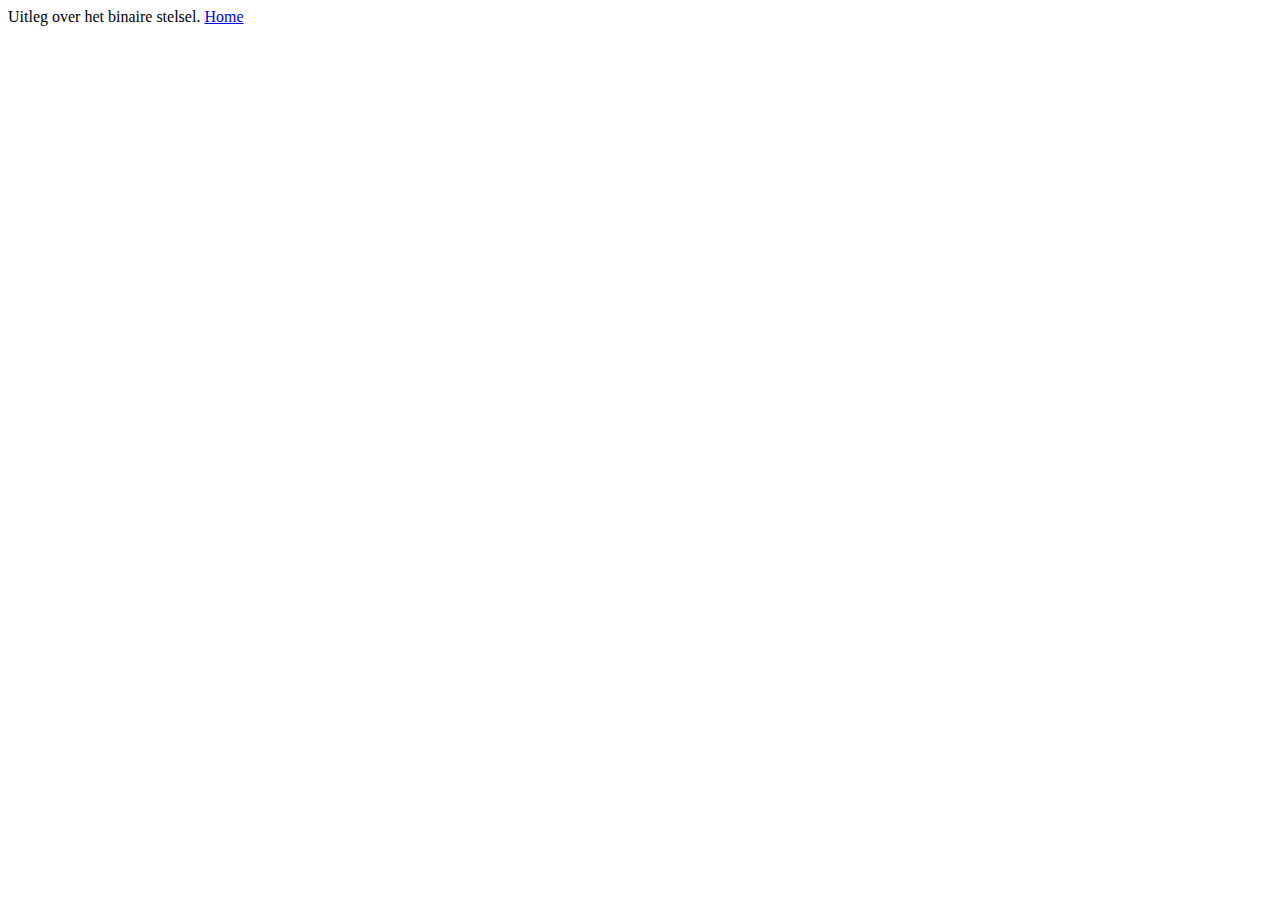
==== binairstelsel.html @ 329739df "link toevoeging" ====
<!DOCTYPE html> <!-- dit is de homepage van mijn site-->
<html> <!-- dit is het html element -->
  <head>
    <title>Het eerste begin</title>
    <meta charset="utf-8"> 
  </head>
  <body>
    Uitleg over het binaire stelsel.

    <a href="index.html">Home</a> <!-- link terug naar de homepage -->
  </body>
</html>
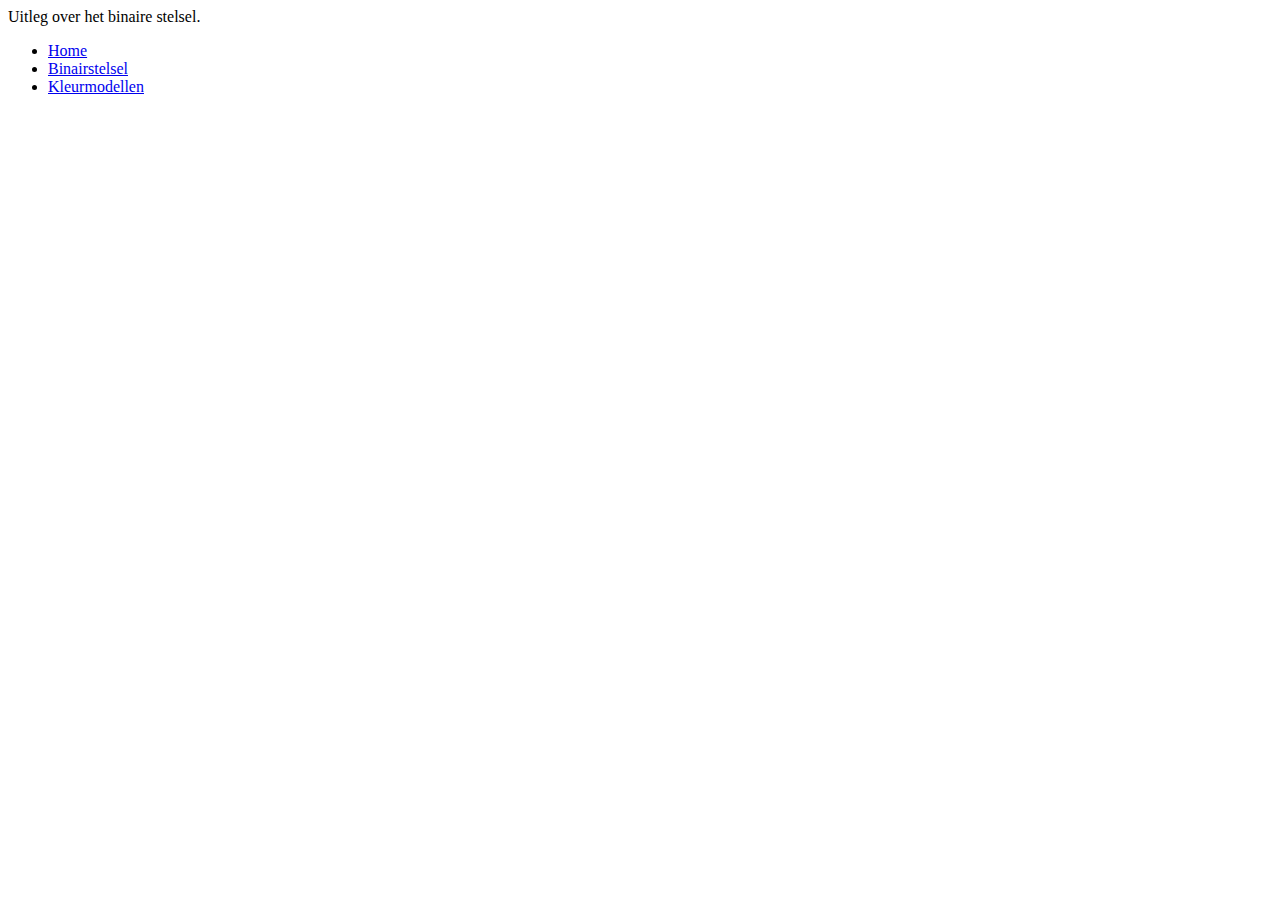
==== commit 782239d5: "aanpassing" ====
--- a/binairstelsel.html
+++ b/binairstelsel.html
@@ -6,7 +6,11 @@
   </head>
   <body>
     Uitleg over het binaire stelsel.
-
-    <a href="index.html">Home</a> <!-- link terug naar de homepage -->
+    <br>
+    <ul>
+      <li><a href="index.html">Home</a></li>
+      <li><a href="bineairstelsel.html">Binairstelsel</a></li>
+      <li><a href="kleurmodellen.html">Kleurmodellen</a></li>
+    </ul>
   </body>
 </html>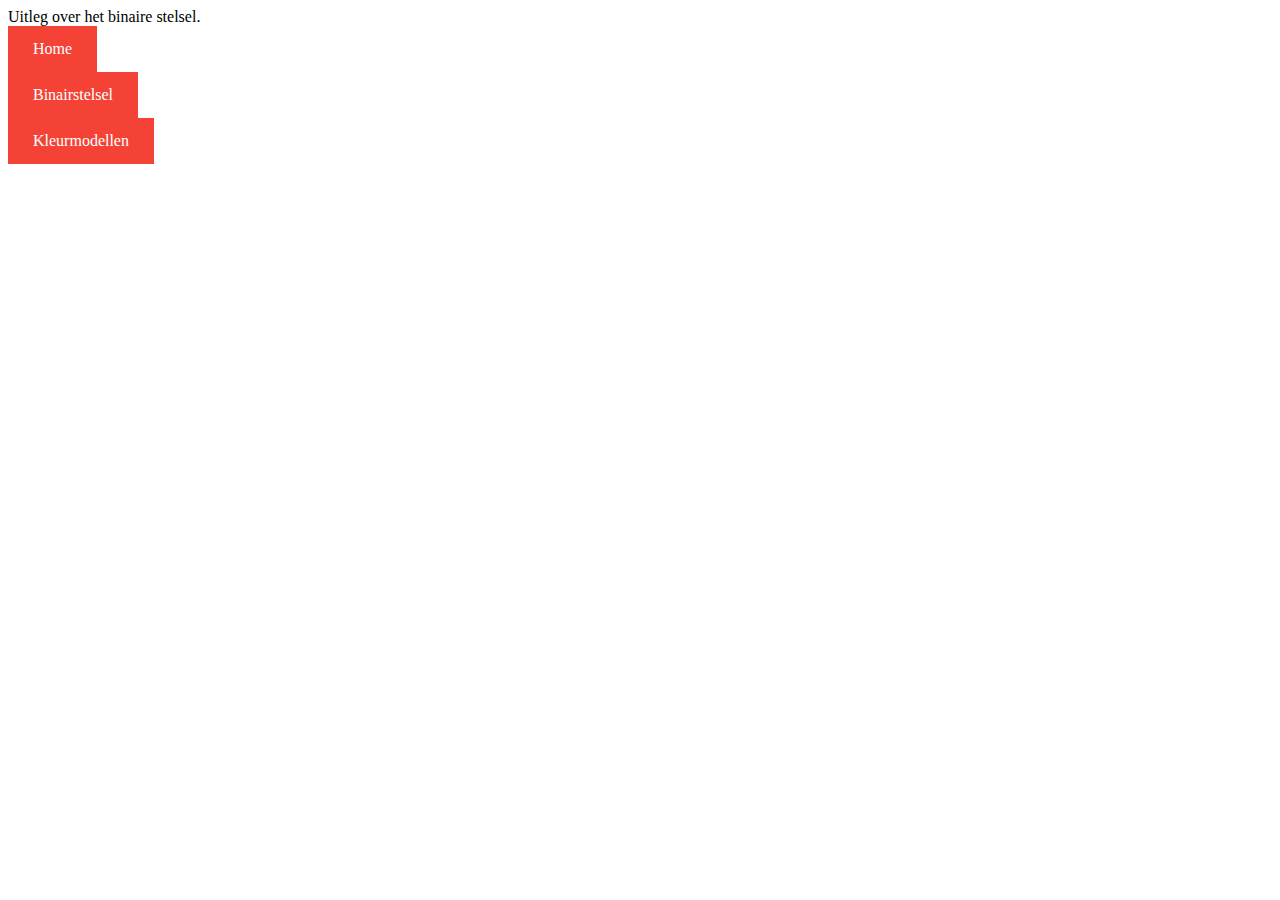
==== commit 12ae3d75: "css" ====
--- a/binairstelsel.html
+++ b/binairstelsel.html
@@ -3,6 +3,7 @@
   <head>
     <title>Het eerste begin</title>
     <meta charset="utf-8"> 
+    <link rel="stylesheet" type="text/css" href="style.css">
   </head>
   <body>
     Uitleg over het binaire stelsel.
--- a/style.css
+++ b/style.css
@@ -0,0 +1,18 @@
+ul {
+    list-style-type: none;
+    margin: 0;
+    padding: 0;
+}
+
+a:link, a:visited {
+    background-color: #f44336;
+    color: white;
+    padding: 14px 25px;
+    text-align: center;
+    text-decoration: none;
+    display: inline-block;
+  }
+  
+  a:hover, a:active {
+    background-color: lightgreen;
+  }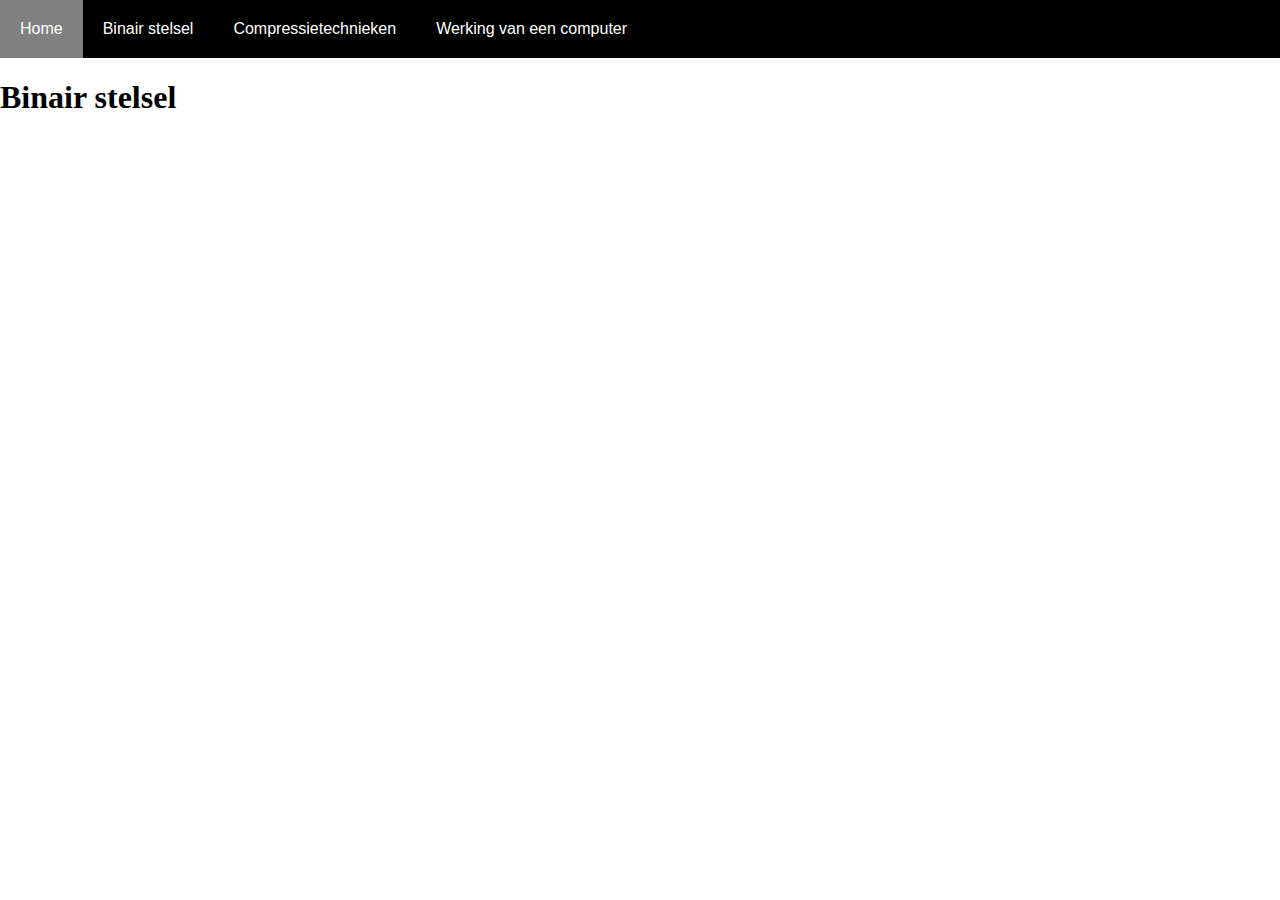
==== commit fc11de02: "frikandel" ====
--- a/binairstelsel.html
+++ b/binairstelsel.html
@@ -1,17 +1,22 @@
-<!DOCTYPE html> <!-- dit is de homepage van mijn site-->
-<html> <!-- dit is het html element -->
+<!DOCTYPE html>
+<html>
   <head>
-    <title>Het eerste begin</title>
+    <title>Overig</title>
     <meta charset="utf-8"> 
     <link rel="stylesheet" type="text/css" href="style.css">
   </head>
   <body>
-    Uitleg over het binaire stelsel.
-    <br>
-    <ul>
-      <li><a href="index.html">Home</a></li>
-      <li><a href="bineairstelsel.html">Binairstelsel</a></li>
-      <li><a href="kleurmodellen.html">Kleurmodellen</a></li>
-    </ul>
+
+    <div class="navbar">
+      <ul>
+        <li><a href="index.html">Home</a></li>
+        <li><a href="binairstelsel.html">Binair stelsel</a></li>
+        <li><a href="compressietechnieken.html">Compressietechnieken</a></li>
+        <li><a href="werkingcomputer.html">Werking van een computer</a></li>
+      </ul>
+    </div>
+
+    <h1>Binair stelsel</h1>
+
   </body>
-</html>+</html>
--- a/style.css
+++ b/style.css
@@ -1,18 +1,42 @@
-ul {
+body {
+    margin: 0px;
+}
+
+.navbar {
+    background-color: black;
+}
+
+.navbar a {
+    background-color: black;
+    border: none;
+    color: white;
+    padding: 0px 0px;
+    text-align: center;
+    text-decoration: none;
+    font-size: 16px;
+    margin: 0px 0px;
+    cursor: pointer;
+}
+
+.navbar ul {
     list-style-type: none;
     margin: 0;
     padding: 0;
+    overflow: hidden;
+    background-color: black;
 }
 
-a:link, a:visited {
-    background-color: #f44336;
-    color: white;
-    padding: 14px 25px;
-    text-align: center;
-    text-decoration: none;
-    display: inline-block;
-  }
+.navbar li {
+    float: left;
+}
   
-  a:hover, a:active {
-    background-color: lightgreen;
-  }+.navbar li a {
+    display: block;
+    padding: 20px;
+    background-color: black;
+    font-family: Arial, Helvetica, sans-serif;
+}
+
+.navbar li a:hover {
+    background-color: grey;
+}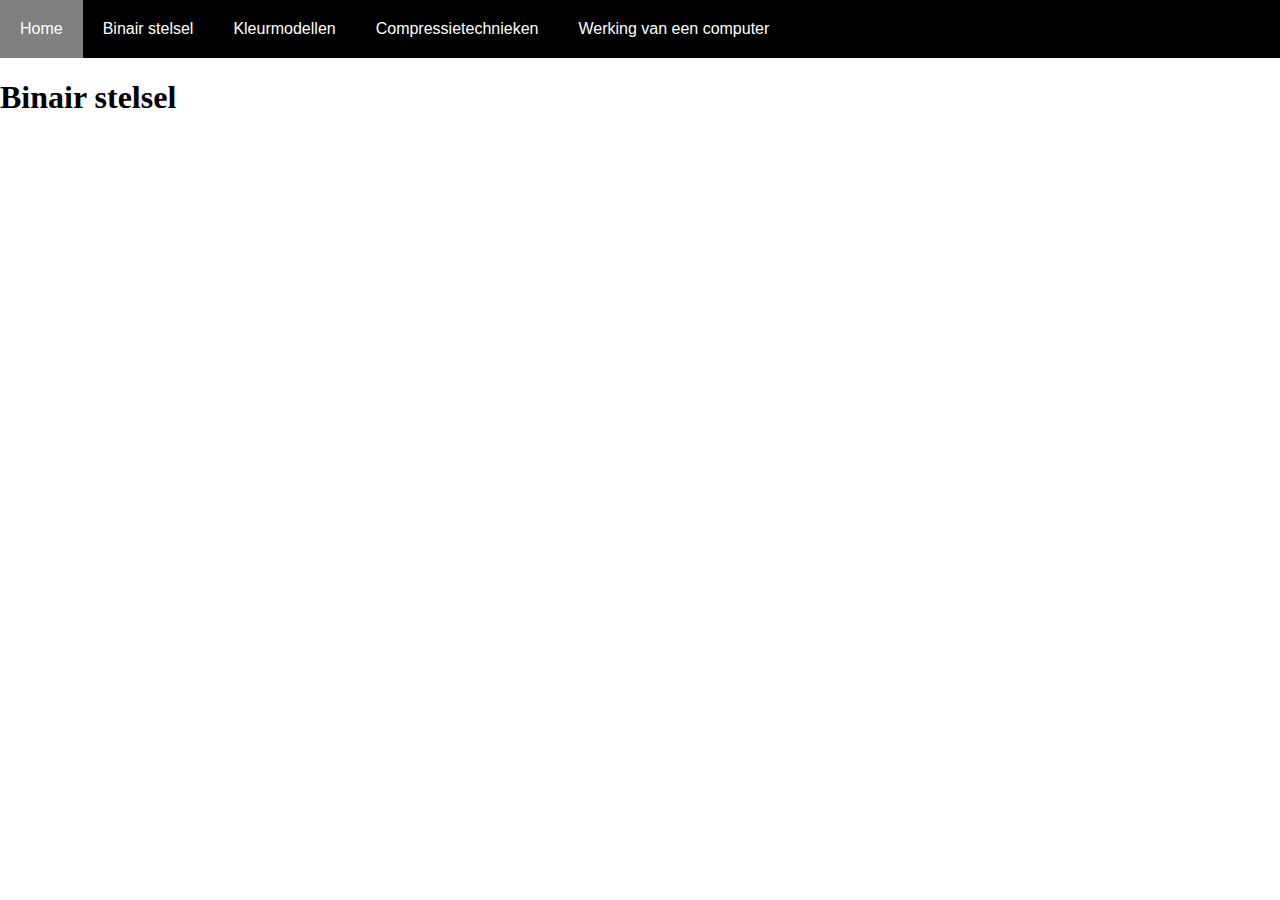
==== commit 639f9111: "autoband" ====
--- a/binairstelsel.html
+++ b/binairstelsel.html
@@ -11,6 +11,7 @@
       <ul>
         <li><a href="index.html">Home</a></li>
         <li><a href="binairstelsel.html">Binair stelsel</a></li>
+        <li><a href="kleurmodellen.html">Kleurmodellen</a></li>
         <li><a href="compressietechnieken.html">Compressietechnieken</a></li>
         <li><a href="werkingcomputer.html">Werking van een computer</a></li>
       </ul>
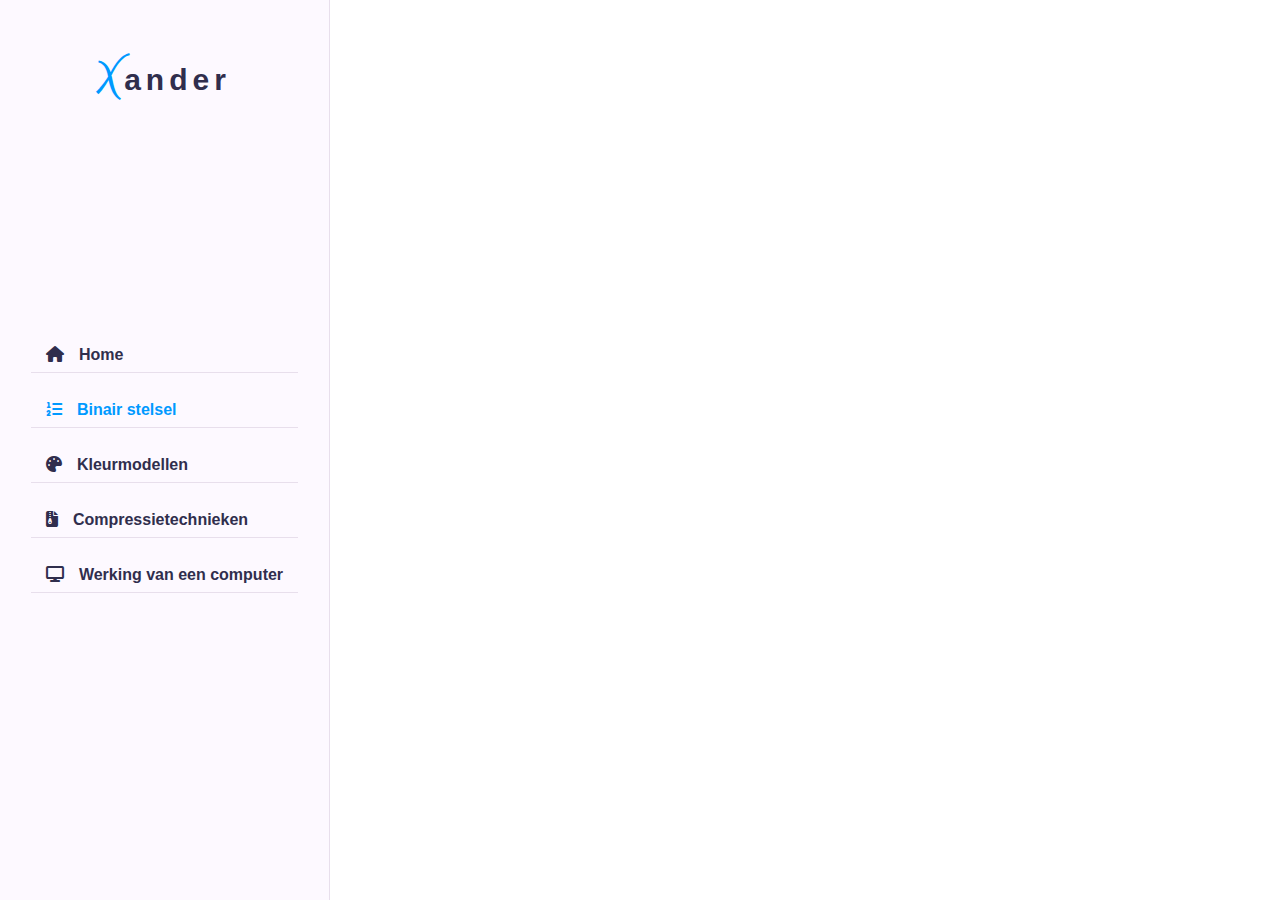
==== commit 8099e6f7: "update" ====
--- a/binairstelsel.html
+++ b/binairstelsel.html
@@ -1,23 +1,34 @@
 <!DOCTYPE html>
 <html>
   <head>
-    <title>Overig</title>
+    <title>Binair stelsel</title>
     <meta charset="utf-8"> 
     <link rel="stylesheet" type="text/css" href="style.css">
+    <link rel="stylesheet" href="https://cdnjs.cloudflare.com/ajax/libs/font-awesome/6.5.2/css/all.min.css">
   </head>
   <body>
-
-    <div class="navbar">
-      <ul>
-        <li><a href="index.html">Home</a></li>
-        <li><a href="binairstelsel.html">Binair stelsel</a></li>
-        <li><a href="kleurmodellen.html">Kleurmodellen</a></li>
-        <li><a href="compressietechnieken.html">Compressietechnieken</a></li>
-        <li><a href="werkingcomputer.html">Werking van een computer</a></li>
-      </ul>
+    <div class="main-container">
+      <div class="navbar">
+        <div class="logo">
+          <a href="index.html"><span>X</span>ander</a>
+        </div>
+        <ul class="navul">
+          <li><a href="index.html"><i class="fa fa-home"></i>Home</a></li>
+          <li><a href="binairstelsel.html" class="active"><i class="fa-solid fa-list-ol"></i>Binair stelsel</a></li>
+          <li><a href="kleurmodellen.html"><i class="fa-solid fa-palette"></i>Kleurmodellen</a></li>
+          <li><a href="compressietechnieken.html"><i class="fa-solid fa-file-zipper"></i>Compressietechnieken</a></li>
+          <li><a href="werkingcomputer.html"><i class="fa-solid fa-display"></i>Werking van een computer</a></li>
+        </ul>
+      </div>
+      <div class="main-content">
+        <section class="binair-section">
+          <div class="container">
+              <div class="row">
+                <iframe src="https://games.penjee.com/binary-bonanza/game.php" width="700" height="500" frameborder="no" scrolling="no"></iframe>
+              </div>
+          </div>>
+        </section>
+      </div>
     </div>
-
-    <h1>Binair stelsel</h1>
-
   </body>
 </html>
--- a/style.css
+++ b/style.css
@@ -1,42 +1,171 @@
+/* font */
+@import url('https://fonts.googleapis.com/css2?family=Poppins:ital,wght@0,100;0,200;0,300;0,400;0,500;0,600;0,700;0,800;0,900;1,100;1,200;1,300;1,400;1,500;1,600;1,700;1,800;1,900&display=swap'); /* Poppins font */
+@import url('https://fonts.googleapis.com/css2?family=Clicker+Script&display=swap'); /* Clicker font */
+
+/* Variabelen voor de kleuren */
+:root {
+    --bg-zwart-900: #f2f2fc;
+    --bg-zwart-100: #fdf9ff; 
+    --bg-zwart-50: #e8dfec;
+    --tekst-zwart-900: #302e4d;
+    --tekst-zwart-700: #504e70;
+    --hoofdkleur: #0099ff;
+}
+
 body {
-    margin: 0px;
+    line-height: 1.5;
+    font-family: Arial;
+    font-size: 20px;
+}
+
+* {
+    margin: 0;
+    padding: 0;
+    outline: none;
+    text-decoration: none;
+    box-sizing: border-box;
+}
+
+::before,::after {
+    box-sizing: border-box;
+}
+
+.section {
+    background: var(--bg-zwart-900);
+    min-height: 100vh;
+    display: block;
+    margin-left: 310px;
+    z-index: 0;
+    opacity: 1;
+}
+
+.container {
+    max-width: 1100px;
+    left: 350px;
+    position: fixed;
+}
+
+.row {
+    flex-wrap: wrap;
+    position: relative;
 }
 
 .navbar {
-    background-color: black;
-}
-
-.navbar a {
-    background-color: black;
-    border: none;
-    color: white;
-    padding: 0px 0px;
-    text-align: center;
-    text-decoration: none;
-    font-size: 16px;
-    margin: 0px 0px;
-    cursor: pointer;
+    width: 330px;
+    background: var(--bg-zwart-100);
+    left: 0;
+    top: 0;
+    padding: 30px;
+    height: 100%;
+    border-right: 1px solid var(--bg-zwart-50);
+    display: flex;
+    justify-content: center;
+    align-items: center;
+    z-index: 10;
+    position: fixed;
 }
 
 .navbar ul {
-    list-style-type: none;
-    margin: 0;
-    padding: 0;
-    overflow: hidden;
-    background-color: black;
+    list-style: none;
 }
 
-.navbar li {
-    float: left;
-}
-  
-.navbar li a {
-    display: block;
-    padding: 20px;
-    background-color: black;
-    font-family: Arial, Helvetica, sans-serif;
+.navbar .logo {
+    position: absolute;
+    top: 50px;
+    font-size: 30px;
+    text-transform: capitalize;
 }
 
-.navbar li a:hover {
-    background-color: grey;
+.navbar .logo a {
+    color: var(--tekst-zwart-900);
+    font-weight: 700;
+    padding: 15px 20px;
+    font-size: 30px;
+    letter-spacing: 5px;
+    position: relative;
+}
+
+.navbar .logo a span {
+    font-family: 'Clicker Script', cursive;
+    font-size: 40px;
+    color: var(--hoofdkleur);
+}
+
+.navbar .logo a::before {
+    content: '';
+    position: absolute;
+    width: 20px;
+    height: 20px;
+    bottom: 0;
+    left: 0;
+}
+
+.navbar .logo a::after {
+    content: '';
+    position: absolute;
+    width: 20px;
+    height: 20px;
+    top: 0;
+    right: 0;
+}
+
+.navbar .navul {
+    margin-top: 50px;
+}
+
+.navbar .navul li {
+    margin-bottom: 20px;
+    display: block;
+}
+
+.navbar .navul li a {
+    font-size: 16px;
+    font-weight: 600;
+    display: block;
+    border-bottom: 1px solid var(--bg-zwart-50);
+    color: var(--tekst-zwart-900);
+    padding: 5px 15px;
+}
+
+.navbar .navul li a.active {
+    color: var(--hoofdkleur);
+}
+
+.navbar .navul li a i {
+    margin-right: 15px;
+}
+
+.home {
+    min-height: 100vh;
+    display: flex;
+    color: var(--bg-zwart-900);
+}
+
+h3.hallo {
+    font-family: serif;
+    font-size: 40px;
+    margin: 15px 0;
+}
+
+h3.hallo span {
+    font-family: 'Clicker Script', cursive;
+    font-size: 40px;
+    font-weight: 700;
+    color: var(--hoofdkleur);
+}
+
+.row ul {
+    margin-left: 20px;
+    list-style: none;
+}
+
+.row ul a {
+    color: var(--hoofdkleur);
+    margin-left: 10px;
+}
+
+.row ul li::before {
+    content: '⮕';
+    position: absolute;
+    left: 0;
 }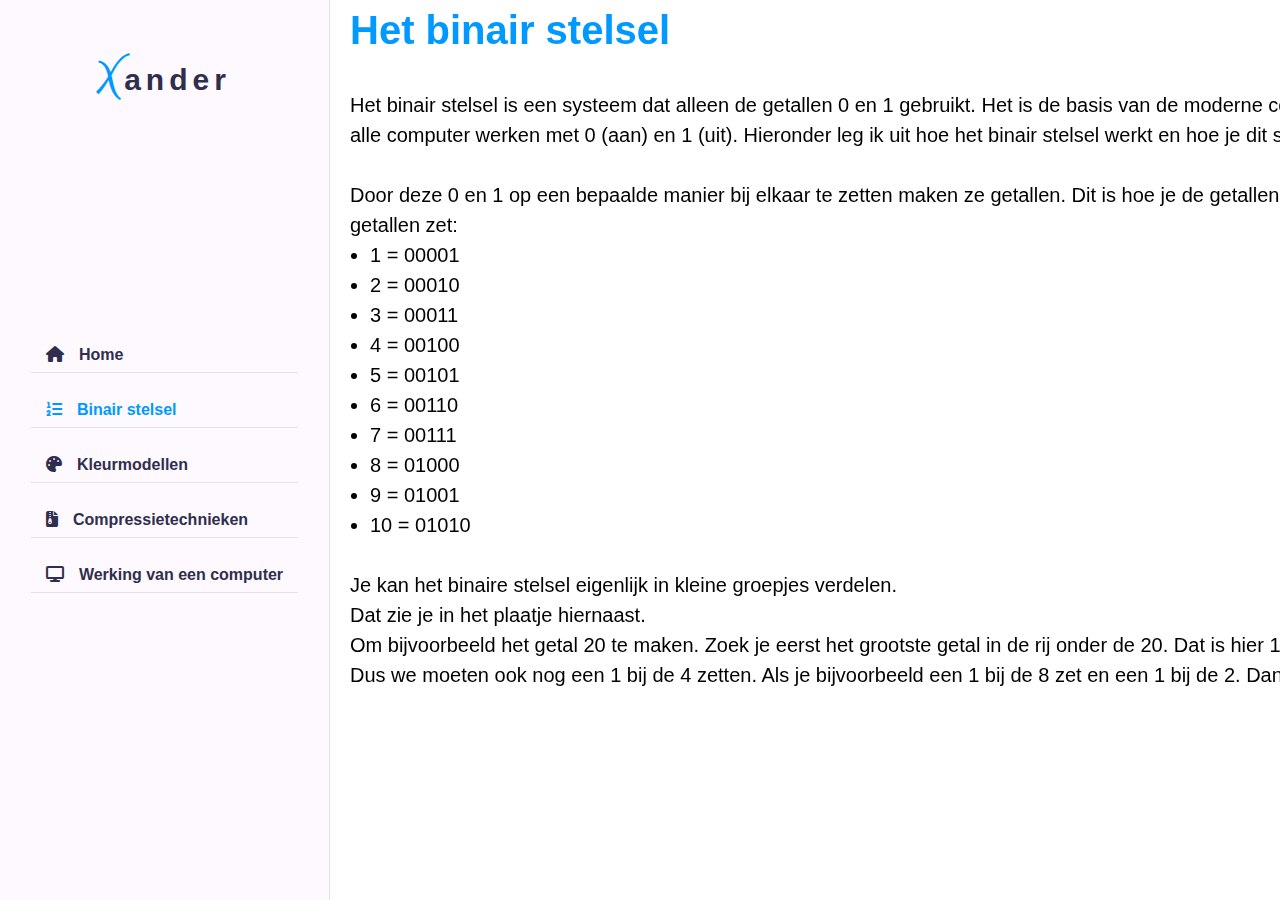
==== commit 29cf8975: "Laatste versie van mijn site!" ====
--- a/binairstelsel.html
+++ b/binairstelsel.html
@@ -1,18 +1,17 @@
-<!DOCTYPE html>
-<html>
+<!DOCTYPE html> <!--   dit is de homepage van mijn site -->
+<html> <!-- dit is het html element -->
   <head>
-    <title>Binair stelsel</title>
-    <meta charset="utf-8"> 
-    <link rel="stylesheet" type="text/css" href="style.css">
-    <link rel="stylesheet" href="https://cdnjs.cloudflare.com/ajax/libs/font-awesome/6.5.2/css/all.min.css">
+    <title>Binair stelsel</title> <!-- Dit is de titel van mijn site -->
+    <link rel="stylesheet" type="text/css" href="style.css"> <!-- De externe css -->
+    <link rel="stylesheet" href="https://cdnjs.cloudflare.com/ajax/libs/font-awesome/6.5.2/css/all.min.css"> <!-- voor de emoticons die ik gebruik -->
   </head>
   <body>
-    <div class="main-container">
-      <div class="navbar">
+    <div class="main-container"> <!-- Dit maakt de indeling van de navbar, en de tekst en de media makkelijker -->
+      <div class="navbar"> <!-- Zodat ik op elke pagina de navigatie tegelijk aan kan passen -->
         <div class="logo">
-          <a href="index.html"><span>X</span>ander</a>
+          <a href="index.html"><span>X</span>ander</a> <!-- Een logo want dat staat leuk ;) En de span is zodat ik de X mooi kan stylen zonder dat de rest van de letter ook meegaan -->
         </div>
-        <ul class="navul">
+        <ul class="navul"> <!-- Dit is de navigatiebalk -->
           <li><a href="index.html"><i class="fa fa-home"></i>Home</a></li>
           <li><a href="binairstelsel.html" class="active"><i class="fa-solid fa-list-ol"></i>Binair stelsel</a></li>
           <li><a href="kleurmodellen.html"><i class="fa-solid fa-palette"></i>Kleurmodellen</a></li>
@@ -20,13 +19,38 @@
           <li><a href="werkingcomputer.html"><i class="fa-solid fa-display"></i>Werking van een computer</a></li>
         </ul>
       </div>
-      <div class="main-content">
+      <div class="main-content"> <!-- Dit is zodat ik de style van mijn tekst over alle onderwerpen tegelijk aan kan passen -->
         <section class="binair-section">
           <div class="container">
-              <div class="row">
-                <iframe src="https://games.penjee.com/binary-bonanza/game.php" width="700" height="500" frameborder="no" scrolling="no"></iframe>
+              <div class="row"> <!-- Zodat ik overal dezelfde font en margin kan stylen -->
+                <h3>Het binair stelsel</h3> <!-- Ik gebruik h3 het grootste kopje -->
+                <br> <!-- Een break zodat er een enter staat tussen de h3 en de volgende tekst -->
+                <p>Het binair stelsel is een systeem dat alleen de getallen 0 en 1 gebruikt. Het is de basis van de moderne computers, omdat alle computer werken met 0 (aan) en 1 (uit). Hieronder leg ik uit hoe het binair stelsel werkt en hoe je dit stelsel gebruikt.</p>
+                <br>
+                <p>Door deze 0 en 1 op een bepaalde manier bij elkaar te zetten maken ze getallen. Dit is hoe je de getallen 1 t/m 10 in binaire getallen zet:</p>
+                <ul>
+                  <li>1 = 00001</li>
+                  <li>2 = 00010</li>
+                  <li>3 = 00011</li>
+                  <li>4 = 00100</li>
+                  <li>5 = 00101</li> <!-- Lijst van getallen 1 t/m 10 in binair -->
+                  <li>6 = 00110</li>
+                  <li>7 = 00111</li>
+                  <li>8 = 01000</li>
+                  <li>9 = 01001</li>
+                  <li>10 = 01010</li>
+                </ul>
+                <br>
+                <p>Je kan het binaire stelsel eigenlijk in kleine groepjes verdelen.</p>
+                <p>Dat zie je in het plaatje hiernaast.</p>
+                <p>Om bijvoorbeeld het getal 20 te maken. Zoek je eerst het grootste getal in de rij onder de 20. Dat is hier 16. 20 – 16 = 4. Dus we moeten ook nog een 1 bij de 4 zetten. Als je bijvoorbeeld een 1 bij de 8 zet en een 1 bij de 2. Dan krijg je 8 + 2 = 10.</p>
+                <img src="https://farm6.staticflickr.com/5820/22025160156_24894b1acf_b.jpg"> <!-- Plaatje -->
+                <br>
+                <p>Wil je met het binair stelsel oefenen? Speel dan het spelletje Binary Bonanza hiernaast!
+                <iframe src="https://games.penjee.com/binary-bonanza/game.php" width="700" height="500" frameborder="no" scrolling="no" class="binarygame"></iframe> <!-- Het spelletje Binary Bonanza -->
+                <iframe width="700" height="500" src="https://www.youtube.com/embed/TeQH_Bei8iU" title="Binaire getallen omrekenen" frameborder="0" allow="accelerometer; autoplay; clipboard-write; encrypted-media; gyroscope; picture-in-picture; web-share" referrerpolicy="strict-origin-when-cross-origin" class="binaryvideo" allowfullscreen></iframe> <!-- Filmpje -->
               </div>
-          </div>>
+          </div>
         </section>
       </div>
     </div>
--- a/style.css
+++ b/style.css
@@ -1,8 +1,8 @@
-/* font */
+/* Font */
 @import url('https://fonts.googleapis.com/css2?family=Poppins:ital,wght@0,100;0,200;0,300;0,400;0,500;0,600;0,700;0,800;0,900;1,100;1,200;1,300;1,400;1,500;1,600;1,700;1,800;1,900&display=swap'); /* Poppins font */
 @import url('https://fonts.googleapis.com/css2?family=Clicker+Script&display=swap'); /* Clicker font */
 
-/* Variabelen voor de kleuren */
+/* Variabelen voor de kleuren, zodat ik niet alle kleurcodes constant moet kopiëren of onthouden */
 :root {
     --bg-zwart-900: #f2f2fc;
     --bg-zwart-100: #fdf9ff; 
@@ -12,12 +12,14 @@
     --hoofdkleur: #0099ff;
 }
 
+/* Hier zet ik de font naar Arial en zet ik de grootte van de letters naar 20 pixels. */
 body {
     line-height: 1.5;
     font-family: Arial;
     font-size: 20px;
 }
 
+/* Standaard style verwijderen */
 * {
     margin: 0;
     padding: 0;
@@ -26,71 +28,79 @@
     box-sizing: border-box;
 }
 
+/* Zorgt ervoor dat de box size consistent is en niet constant anders */
 ::before,::after {
     box-sizing: border-box;
 }
 
+/* Styling voor de verschillende secties van de pagina's */
 .section {
-    background: var(--bg-zwart-900);
-    min-height: 100vh;
-    display: block;
-    margin-left: 310px;
-    z-index: 0;
-    opacity: 1;
+    background: var(--bg-zwart-900); /* Achtergrond kleur */
+    min-height: 100vh; /* Zorgt ervoor dat alles goed in positie is */
+    display: block; /* Zorgt ervoor dat alles goed in positie is */
+    margin-left: 310px; /* Zorgt ervoor dat de tekst niet achter de navigatiebalk hangt */
+    z-index: 0; /* Zorgt ervoor dat alles goed in positie is */
+    opacity: 1; /* Zorgt ervoor dat alles goed in positie is */
 }
 
 .container {
-    max-width: 1100px;
-    left: 350px;
-    position: fixed;
-}
-
+    left: 350px; /* Linker positie */
+    position: fixed; 
+    max-width: 1100px; /* Dit zorgt ervoor dat de tekst niet de hele webpagina inneemt maar dat er ook nog ruimte is voor de foto's, filmpjes & games */
+}
+
+/* Zorgt ervoor dat alles goed in positie is */
 .row {
     flex-wrap: wrap;
     position: relative;
 }
 
+/* Styling van de navigatiebalk */
 .navbar {
-    width: 330px;
-    background: var(--bg-zwart-100);
-    left: 0;
-    top: 0;
-    padding: 30px;
-    height: 100%;
+    width: 330px; /* Breedte */
+    background: var(--bg-zwart-100); /* Achtergrondkleur */
+    left: 0;  /* Navigatiebar goed in positie */
+    top: 0; /* Navigatiebar goed in positie */
+    padding: 30px; /* Navigatiebar goed in positie */
+    height: 100%;  /* Volledig in de hoogte */
     border-right: 1px solid var(--bg-zwart-50);
-    display: flex;
-    justify-content: center;
-    align-items: center;
-    z-index: 10;
-    position: fixed;
+    display: flex; /* Navigatiebar goed in positie */
+    justify-content: center; /* Alles in het midden */
+    align-items: center;  /* Alles in het midden */
+    z-index: 10; /* Navigatiebar goed in positie */
+    position: fixed; /* Navigatiebar goed in positie */
 }
 
 .navbar ul {
-    list-style: none;
-}
-
+    list-style: none; /* Dit zorgt ervoor dat er geen puntjes voor de verschillende onderdelen van de navigatiebalk komt */
+}
+
+/* Styling van de logo */
 .navbar .logo {
-    position: absolute;
-    top: 50px;
-    font-size: 30px;
-    text-transform: capitalize;
-}
-
+    position: absolute; /* Logo goed in positie */
+    top: 50px; /* Logo goed in positie */
+    font-size: 30px; /* Letters moeten 30 pixels groot zijn */
+    text-transform: capitalize; /* Alles in hoofdletters */
+}
+
+/* Logo styling */
 .navbar .logo a {
-    color: var(--tekst-zwart-900);
-    font-weight: 700;
-    padding: 15px 20px;
-    font-size: 30px;
-    letter-spacing: 5px;
-    position: relative;
-}
-
+    color: var(--tekst-zwart-900); /* Tekst kleur */
+    font-weight: 700; /* Zorgt ervoor dat de tekst wat dikker is */
+    padding: 15px 20px; /* Logo goed in positie */
+    font-size: 30px; /* Letters 30 pixels maken */
+    letter-spacing: 5px; /* Ruimte tussen de letter */
+    position: relative; /* Logo goed in positie */
+}
+
+/* De X in het logo stylen */
 .navbar .logo a span {
-    font-family: 'Clicker Script', cursive;
-    font-size: 40px;
-    color: var(--hoofdkleur);
-}
-
+    font-family: 'Clicker Script', cursive; /* Lettertype Clicker Script met cursieve stijl */
+    font-size: 40px; /* Letters worden 40 pixels */
+    color: var(--hoofdkleur); /* Kleur van de X */
+}
+
+/* Zorgt ook weer voor de positie van het logo */
 .navbar .logo a::before {
     content: '';
     position: absolute;
@@ -100,6 +110,7 @@
     left: 0;
 }
 
+/* Zorgt ook weer voor de positie van het logo */
 .navbar .logo a::after {
     content: '';
     position: absolute;
@@ -109,63 +120,173 @@
     right: 0;
 }
 
+/* Zorgt voor de positie van de navigatiebalk */
 .navbar .navul {
     margin-top: 50px;
 }
 
+/* Zorgt voor de positie van de navigatiebalk */
 .navbar .navul li {
     margin-bottom: 20px;
     display: block;
 }
 
+/* Styling van de links in de navigatiebalk */
 .navbar .navul li a {
-    font-size: 16px;
-    font-weight: 600;
-    display: block;
-    border-bottom: 1px solid var(--bg-zwart-50);
-    color: var(--tekst-zwart-900);
-    padding: 5px 15px;
+    font-size: 16px; /* Lettertype moet 16 pixels groot zijn */
+    font-weight: 600; /* Lettertype moet dikker zijn */
+    display: block; /* Voor de positie van de links */
+    border-bottom: 1px solid var(--bg-zwart-50); /* Zorgt voor de streep onder de verschillende onderdelen */
+    color: var(--tekst-zwart-900); /* Kleur van de links */
+    padding: 5px 15px; /* Voor de positie van de links */
 }
 
 .navbar .navul li a.active {
-    color: var(--hoofdkleur);
-}
-
+    color: var(--hoofdkleur); /* De huidige pagina moet blauw worden gekleurd in de navigatiebalk */
+}
+
+/* Zorgt voor de positie van de emoticons naast de links */
 .navbar .navul li a i {
-    margin-right: 15px;
-}
-
+    margin-right: 15px; 
+}
+
+/* Home section styling */
 .home {
-    min-height: 100vh;
-    display: flex;
-    color: var(--bg-zwart-900);
-}
-
+    min-height: 100vh; /* Volledige view port hoogte */
+    display: flex; /* Zorgt voor de goede positie */
+    color: var(--bg-zwart-900); /* Achtergrond moet zwart zijn */
+}
+
+/* Styling van de hallo in de homepagina */
 h3.hallo {
-    font-family: serif;
-    font-size: 40px;
-    margin: 15px 0;
-}
-
+    font-family: serif; /* Serif lettertype */
+    font-size: 40px; /* 40 pixels groot lettertype */
+    margin: 15px 0; /* Positie van de Hallo */
+}
+
+/* Styling van mijn naam */
 h3.hallo span {
-    font-family: 'Clicker Script', cursive;
-    font-size: 40px;
-    font-weight: 700;
-    color: var(--hoofdkleur);
-}
-
-.row ul {
-    margin-left: 20px;
-    list-style: none;
+    font-family: 'Clicker Script', cursive; /* Lettertype: Clicker Script, cursief */ 
+    font-size: 40px; /* Lettertype moet 40 pixels groot zijn */
+    font-weight: 700; /* Lettertype moet dik zijn */
+    color: var(--hoofdkleur); /* Kleur van de tekst moet blauw zijn */
+}
+
+/* Voor de links op de homepagina */
+.home-section ul {
+    margin-left: 20px; /* Lijst moet iets naar voren */
+    list-style: none; /* Bullets worden later vervangen door pijltjes */
 }
 
 .row ul a {
-    color: var(--hoofdkleur);
-    margin-left: 10px;
-}
-
-.row ul li::before {
-    content: '⮕';
-    position: absolute;
-    left: 0;
+    color: var(--hoofdkleur); /* Kleur van de tekst moet blauw zijn */
+    margin-left: 10px; /* Positie van de links */
+}
+
+.home-section ul li::before {
+    content: '⮕'; /* Bullets worden vervangen door pijltjes */
+    position: absolute; /* Positie veranderen */
+    left: 0; /* Positie veranderen */
+}
+
+/* Positie veranderen van de opsommingen */
+.werkingcomputer-section ul {
+    margin-left: 20px;
+}
+
+/* Positie veranderen van de opsommingen */
+.binair-section ul {
+    margin-left: 20px;
+}
+
+/* Positie veranderen van de opsommingen */
+.kleurmodellen-section ul {
+    margin-left: 20px;
+}
+
+/* Positie veranderen van de opsommingen */
+.compressietechnieken-section ul {
+    margin-left: 20px;
+}
+
+/* Kopje van de sectie veranderen */
+.werkingcomputer-section h3 {
+    font-size: 40px; /* Lettertype 40 pixels groot */
+    color: var(--hoofdkleur); /* Lettertype blauw maken */
+}
+
+/* Kopje van de sectie veranderen */
+.binair-section h3 {
+    font-size: 40px; /* Lettertype 40 pixels groot */
+    color: var(--hoofdkleur); /* Lettertype blauw maken */
+}
+
+/* Kopje van de sectie veranderen */
+.compressietechnieken-section h3 {
+    font-size: 40px; /* Lettertype 40 pixels groot */
+    color: var(--hoofdkleur); /* Lettertype blauw maken */
+}
+
+/* Kopje van de sectie veranderen */
+.kleurmodellen-section h3 {
+    font-size: 40px; /* Lettertype 40 pixels groot */
+    color: var(--hoofdkleur); /* Lettertype blauw maken */
+}
+
+/* Vanaf hieronder pas ik alle margins aan zodat de plaatjes, filmpjes en de game rechts komen staan. */
+img {
+    margin-left: 1200px;
+    margin-top: -800px;
+    width: 700px;
+    height: 400px;
+    margin-bottom: 300px;
+}
+
+.binarygame {
+    margin-left: 1200px;
+    margin-top: -300px;
+    margin-bottom: 400px;
+}
+
+.binaryvideo {
+    margin-top: -800px;
+    margin-bottom: 100px;
+}
+
+.kleurmodellenfoto {
+    margin-left: 1200px;
+    margin-top: -1200px;
+    margin-bottom: 800px;
+}
+
+.kleurmodellenvideo {
+    margin-left: 1200px;
+    margin-top: -800px;
+    margin-bottom: 100px;
+}
+
+.compressietechniekenfoto {
+    margin-left: 1200px;
+}
+
+.compressietechniekenvideo {
+    margin-left: 1200px;
+    margin-top: -100px;
+}
+
+.werkingcomputerfoto {
+    margin-left: 1200px;
+    margin-top: -1200px;
+    margin-bottom: 800px;
+}
+
+.werkingcomputervideo {
+    margin-left: 1200px;
+    margin-top: -1200px;
+    margin-bottom: 200px;
+}
+
+.homevideo {
+    margin-left: 1200px;
+    margin-top: -1200px;
 }